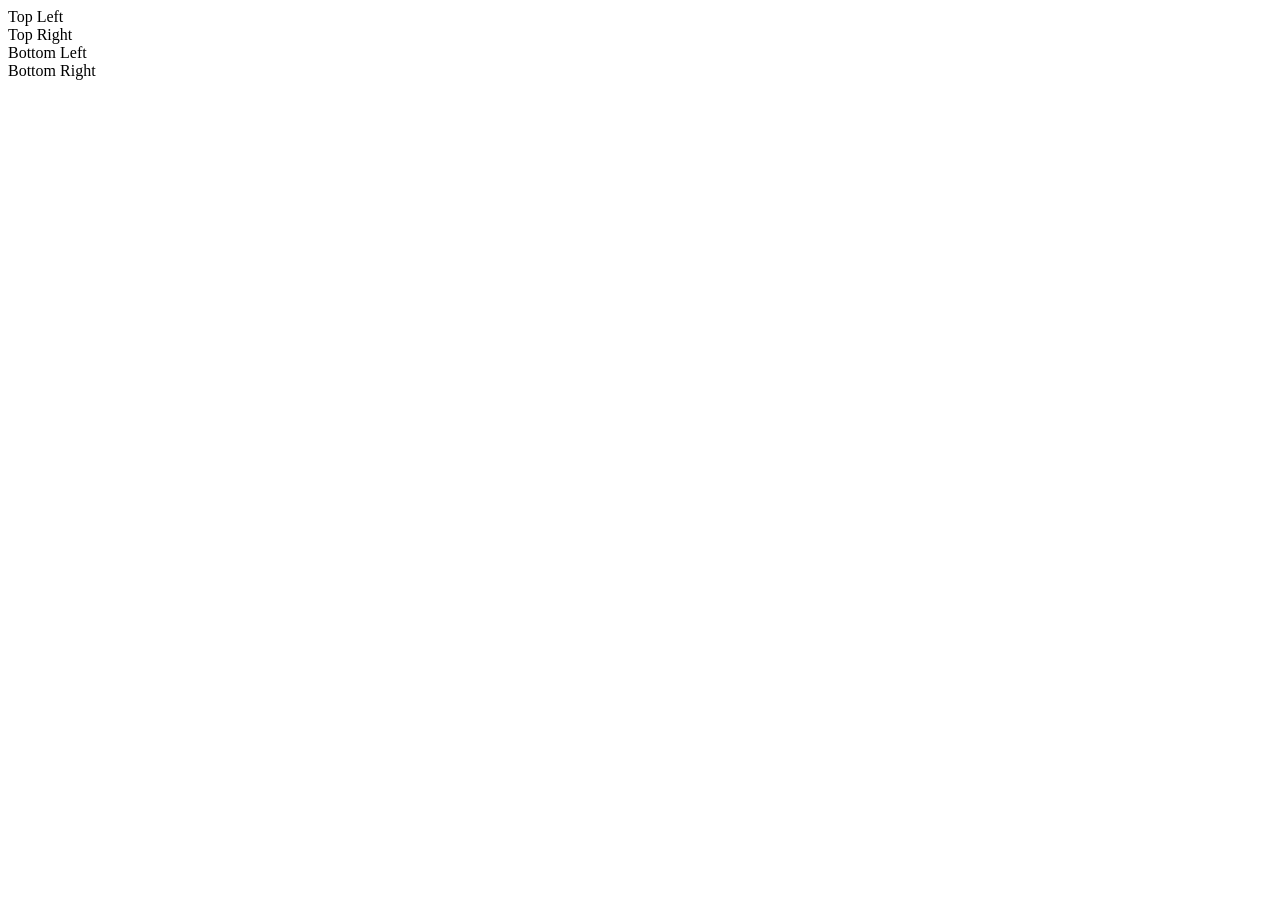
==== index.html @ 08342ec5 "css" ====
<!DOCTYPE html>
<html lang="en">
<head>
    <meta charset="UTF-8">
    <meta name="viewport" content="width=device-width, initial-scale=1.0">
    <title>Linear Gradient</title>
    <link rel="stylesheet" href="style.css">
</head>
<body>
    <div>Top Left</div>
    <div>Top Right</div>
    <div>Bottom Left</div>
    <div>Bottom Right</div>
</body>
</html>
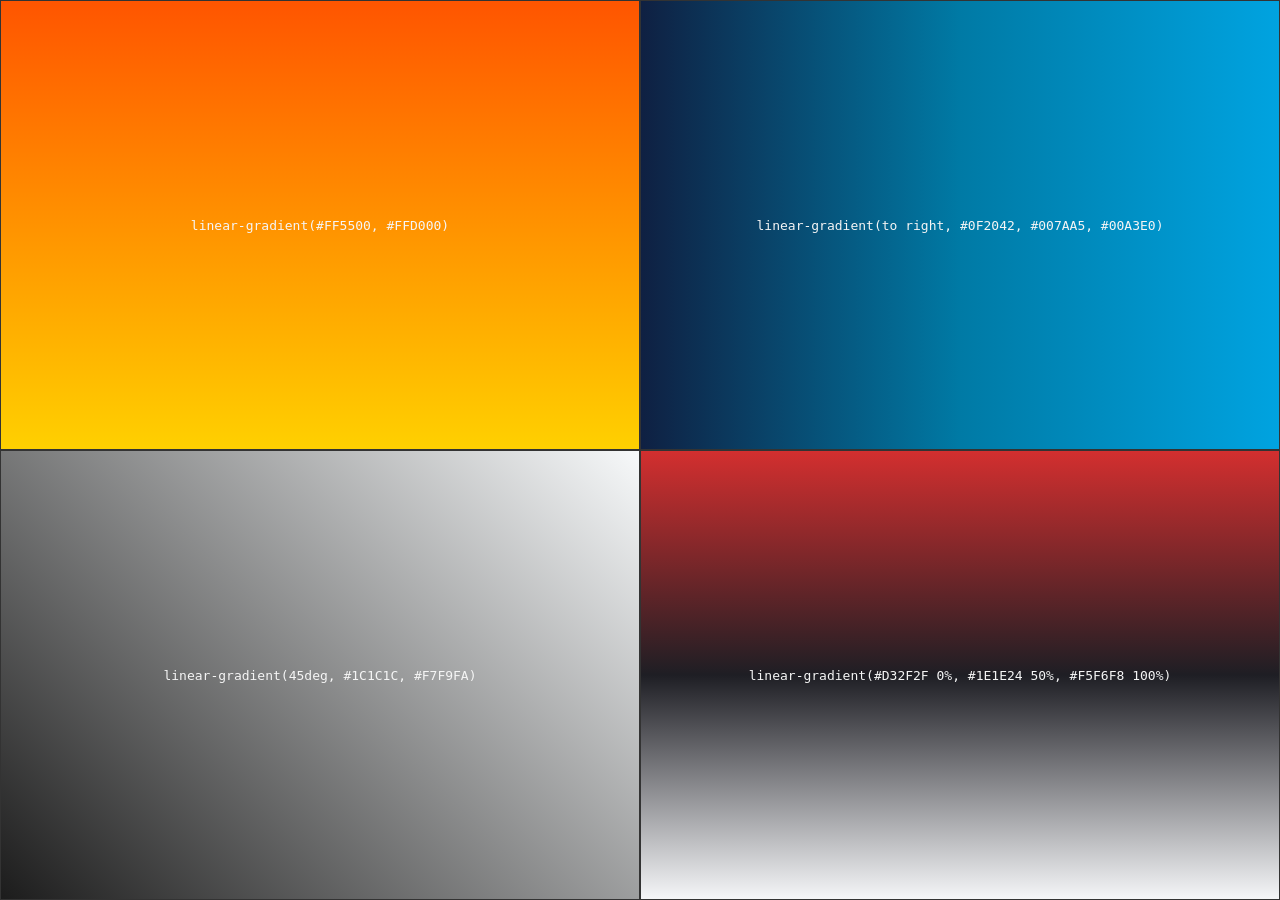
==== commit ad374108: "colors" ====
--- a/index.html
+++ b/index.html
@@ -7,9 +7,14 @@
     <link rel="stylesheet" href="style.css">
 </head>
 <body>
-    <div>Top Left</div>
-    <div>Top Right</div>
-    <div>Bottom Left</div>
-    <div>Bottom Right</div>
+   <section class="parent">
+    
+        <div class="box" id="tl">linear-gradient(#FF5500, #FFD000)</div>
+        <div class="box" id="tr">linear-gradient(to right, #0F2042, #007AA5, #00A3E0)</div>
+        <div class="box" id="bl">linear-gradient(45deg, #1C1C1C, #F7F9FA)</div>
+        <div class="box" id="br">linear-gradient(#D32F2F 0%, #1E1E24 50%, #F5F6F8 100%)</div>
+    
+   
+   </section>
 </body>
 </html>
--- a/style.css
+++ b/style.css
@@ -0,0 +1,38 @@
+
+
+*{
+    margin: 0;
+    padding: 0;
+    box-sizing: border-box;
+    font-family: monospace;
+    color: whitesmoke;
+}
+
+.parent{
+    display: grid;
+    grid-template-columns: repeat(2, 1fr);
+    grid-template-rows: repeat(2, 1fr);
+    width: 100vw;
+    height: 100vh;
+}
+
+.box{
+  border: 1px solid #333;
+  display: flex;
+  align-items: center;
+  justify-content: center;
+}
+
+#tl{
+    background: linear-gradient(#FF5500, #FFD000);
+}
+
+#tr{
+    background: linear-gradient(to right, #0F2042, #007AA5, #00A3E0);}
+#bl{
+    background: linear-gradient(45deg, #1C1C1C, #F7F9FA);
+
+}
+#br{
+    background: linear-gradient(#D32F2F 0%, #1E1E24 50%, #F5F6F8 100%);
+}
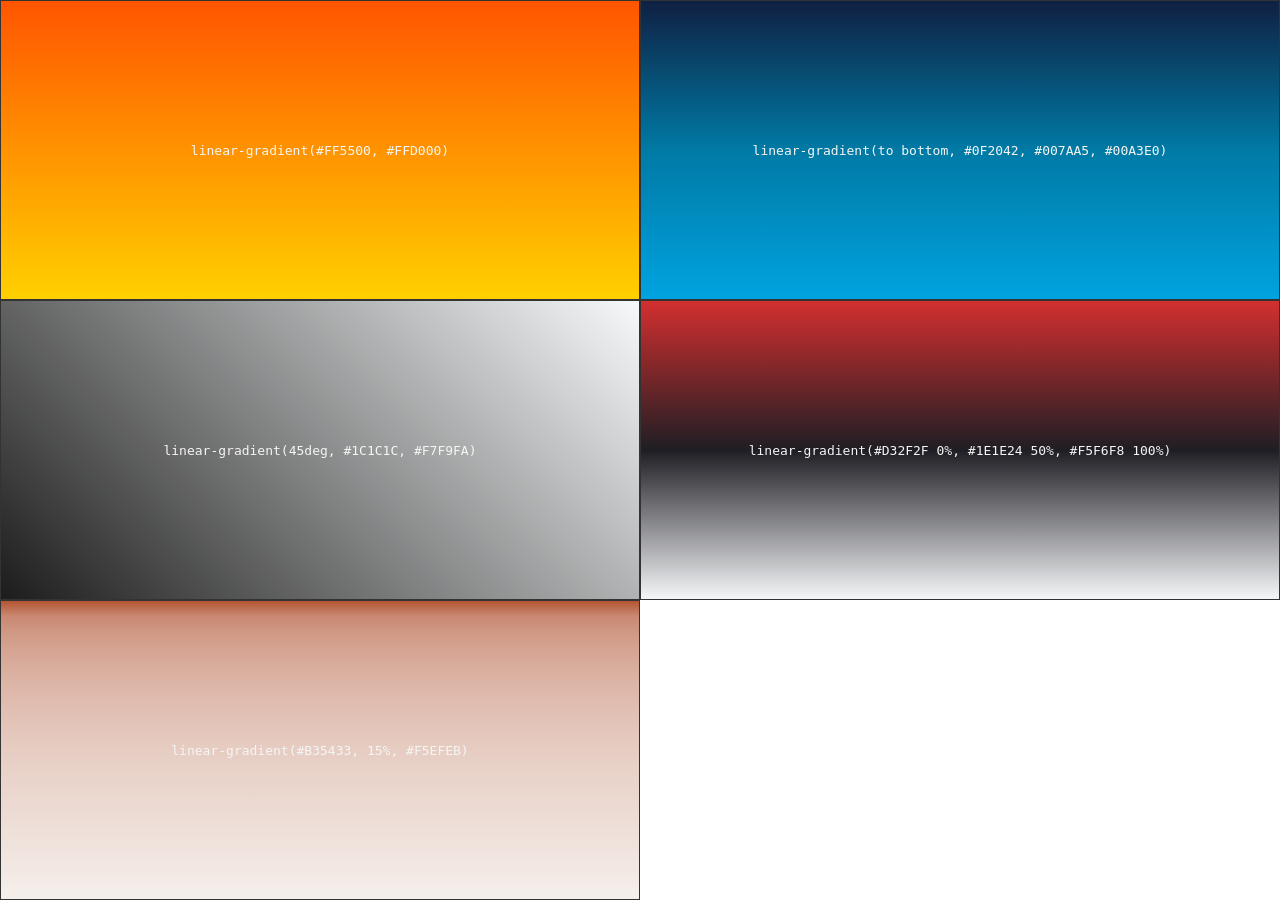
==== commit c178db2b: "more" ====
--- a/index.html
+++ b/index.html
@@ -10,10 +10,10 @@
    <section class="parent">
     
         <div class="box" id="tl">linear-gradient(#FF5500, #FFD000)</div>
-        <div class="box" id="tr">linear-gradient(to right, #0F2042, #007AA5, #00A3E0)</div>
+        <div class="box" id="tr">linear-gradient(to bottom, #0F2042, #007AA5, #00A3E0)</div>
         <div class="box" id="bl">linear-gradient(45deg, #1C1C1C, #F7F9FA)</div>
         <div class="box" id="br">linear-gradient(#D32F2F 0%, #1E1E24 50%, #F5F6F8 100%)</div>
-    
+        <div class="box" id="bbl">linear-gradient(#B35433, 15%, #F5EFEB)</div>
    
    </section>
 </body>
--- a/style.css
+++ b/style.css
@@ -13,7 +13,6 @@
     grid-template-columns: repeat(2, 1fr);
     grid-template-rows: repeat(2, 1fr);
     width: 100vw;
-    height: 100vh;
 }
 
 .box{
@@ -21,6 +20,7 @@
   display: flex;
   align-items: center;
   justify-content: center;
+  height: 300px;
 }
 
 #tl{
@@ -28,11 +28,14 @@
 }
 
 #tr{
-    background: linear-gradient(to right, #0F2042, #007AA5, #00A3E0);}
+    background: linear-gradient(to bottom, #0F2042, #007AA5, #00A3E0);}
 #bl{
     background: linear-gradient(45deg, #1C1C1C, #F7F9FA);
 
 }
 #br{
     background: linear-gradient(#D32F2F 0%, #1E1E24 50%, #F5F6F8 100%);
+}
+#bbl{
+    background: linear-gradient(#B35433, 15%, #F5EFEB);
 }
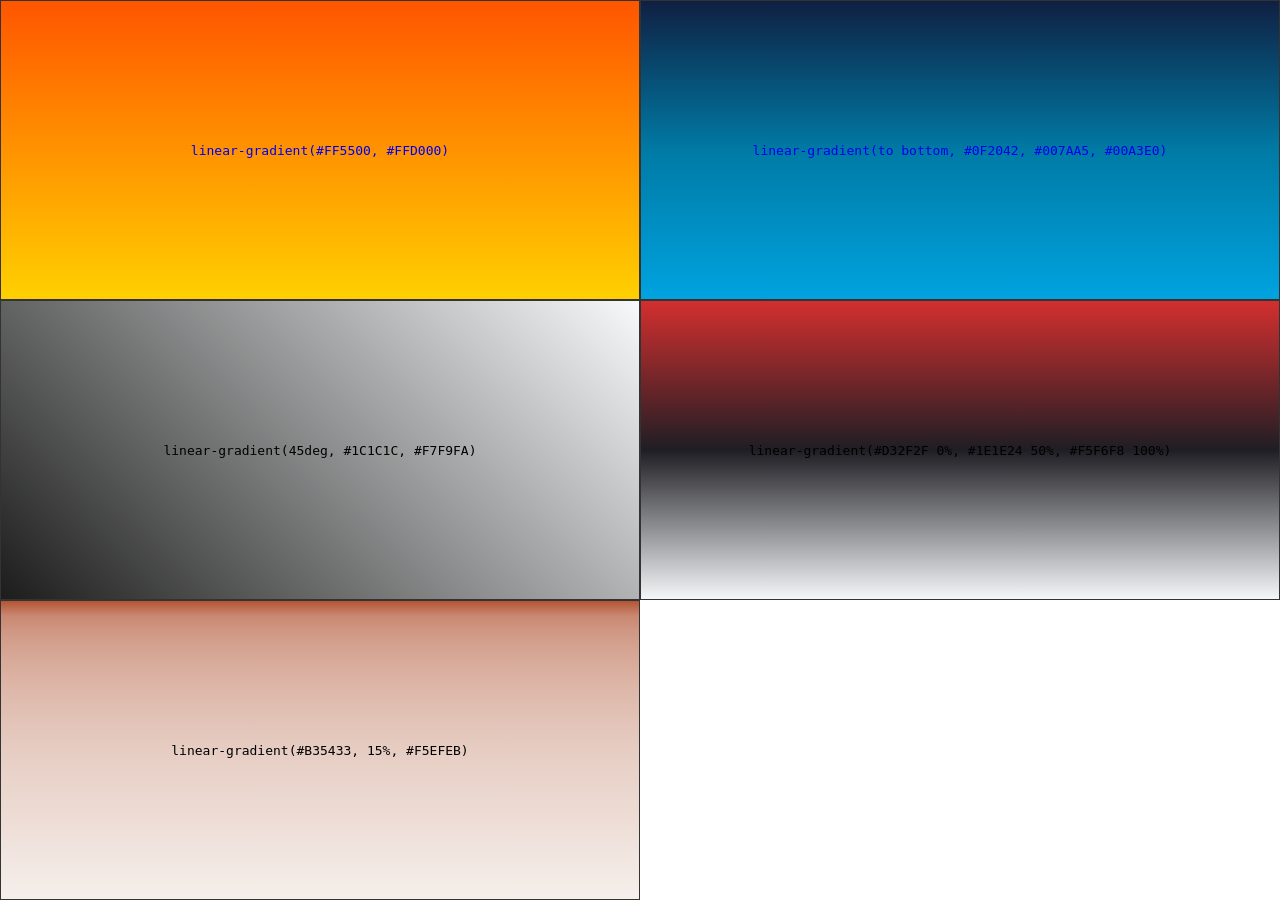
==== commit 9b5d9e04: "d" ====
--- a/index.html
+++ b/index.html
@@ -9,8 +9,8 @@
 <body>
    <section class="parent">
     
-        <div class="box" id="tl">linear-gradient(#FF5500, #FFD000)</div>
-        <div class="box" id="tr">linear-gradient(to bottom, #0F2042, #007AA5, #00A3E0)</div>
+        <div class="box" id="tl"><a href="day.html">linear-gradient(#FF5500, #FFD000)</a></div>
+        <div class="box" id="tr"><a href="night.html">linear-gradient(to bottom, #0F2042, #007AA5, #00A3E0)</a></div>
         <div class="box" id="bl">linear-gradient(45deg, #1C1C1C, #F7F9FA)</div>
         <div class="box" id="br">linear-gradient(#D32F2F 0%, #1E1E24 50%, #F5F6F8 100%)</div>
         <div class="box" id="bbl">linear-gradient(#B35433, 15%, #F5EFEB)</div>
--- a/style.css
+++ b/style.css
@@ -5,7 +5,14 @@
     padding: 0;
     box-sizing: border-box;
     font-family: monospace;
-    color: whitesmoke;
+}
+
+a{
+    text-decoration: none;
+}
+
+a:hover{
+    color: #eeefdf;
 }
 
 .parent{
@@ -23,11 +30,11 @@
   height: 300px;
 }
 
-#tl{
+#tl, .days{
     background: linear-gradient(#FF5500, #FFD000);
 }
 
-#tr{
+#tr, .night{
     background: linear-gradient(to bottom, #0F2042, #007AA5, #00A3E0);}
 #bl{
     background: linear-gradient(45deg, #1C1C1C, #F7F9FA);
@@ -38,4 +45,15 @@
 }
 #bbl{
     background: linear-gradient(#B35433, 15%, #F5EFEB);
-}+}
+
+.days, .night{
+    height: 100vh;
+    display: flex;
+    flex-direction: column;
+    justify-content: center;
+    align-items: center;
+}
+
+
+
